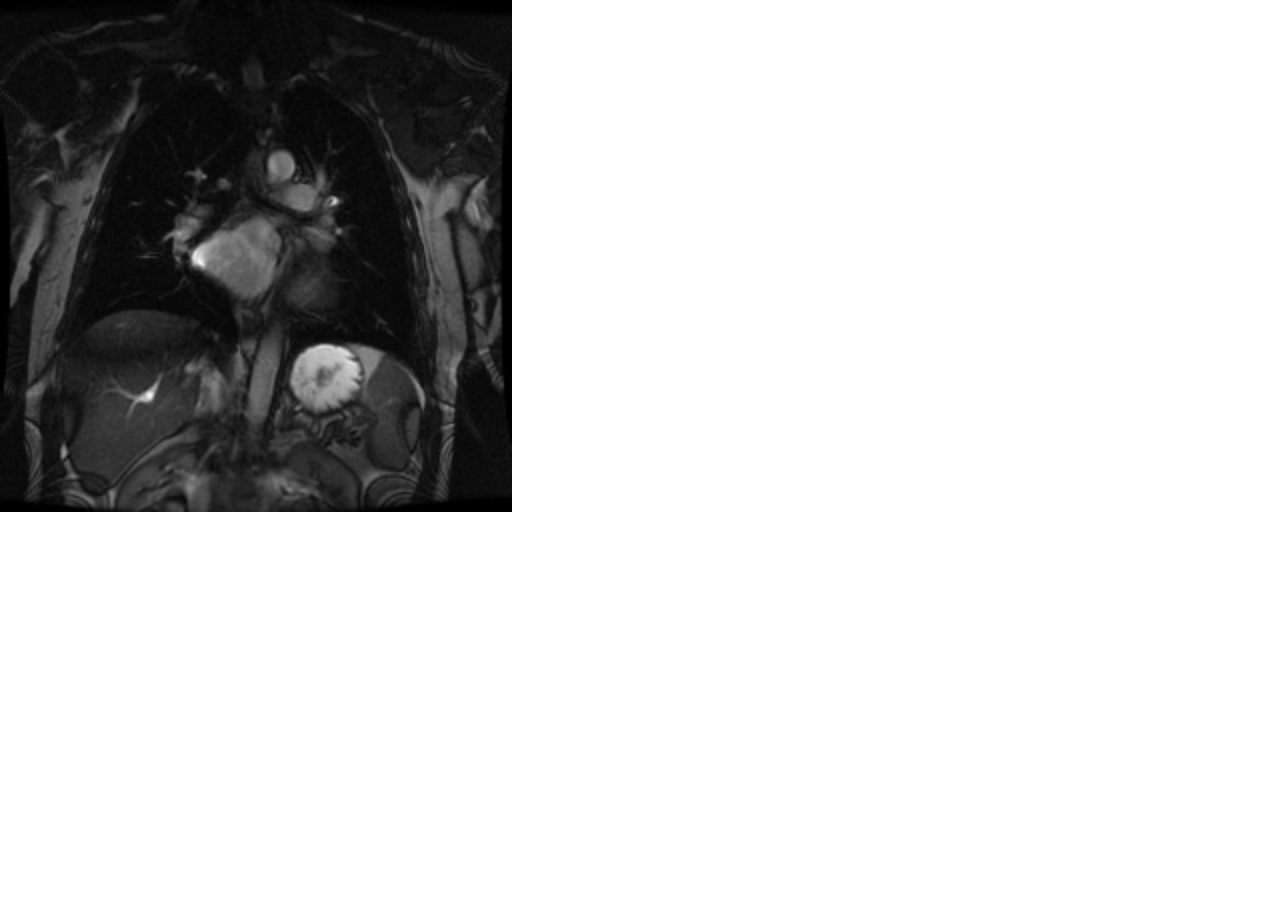
==== index.html @ c43165b0 "no message" ====
<!DOCTYPE html>
<!-- saved from url=(0087)https://rawgit.com/chafey/cornerstoneWADOImageLoader/master/examples/wadouri/index.html -->
<html><head><meta http-equiv="Content-Type" content="text/html; charset=UTF-8">
    <!-- twitter bootstrap CSS stylesheet - included to make things pretty, not needed or used by cornerstone -->
    <link href="./index_files/bootstrap.min.css" rel="stylesheet">

    <link href="./index_files/cornerstone.min.css" rel="stylesheet">

<style type="text/css"></style></head>
<body>
<div id="dicomImage" style="width:512px;height:512px;top:0px;left:0px; position:absolute">
</div> 
<div id="caseReport"></div>

<!-- jquery - currently a dependency and thus required for using cornerstoneWADOImageLoader -->
<script src="./index_files/jquery.min.js"></script>

<!-- bootstrap -->
<script src="./index_files/bootstrap.min.js"></script>

<!-- include the cornerstone library -->
<script src="./index_files/cornerstone.min.js"></script>
<script src="./index_files/cornerstoneMath.js"></script>
<script src="./index_files/cornerstoneTools.js"></script>

<!-- include the dicomParser library as the WADO image loader depends on it -->
<script src="./index_files/dicomParser.min.js"></script>

<!-- jpeg 2000 codec -->
<script src="./index_files/jpx.min.js"></script>

<!-- include the cornerstoneWADOImageLoader library -->
<script src="./index_files/cornerstoneWADOImageLoader.js"></script>



<script>

    cornerstoneWADOImageLoader.configure({
        beforeSend: function(xhr) {
            // Add custom headers here (e.g. auth tokens)
            //xhr.setRequestHeader('x-auth-token', 'my auth token');
        }
    });

    var loaded = false;

    function loadAndViewImage(imageId) {
        var element = $('#dicomImage').get(0);
        //try {
            cornerstone.loadImage(imageId).then(function(image) {
                console.log(image);
                var viewport = cornerstone.getDefaultViewportForImage(element, image);
                $('#toggleModalityLUT').attr("checked",viewport.modalityLUT !== undefined);
                $('#toggleVOILUT').attr("checked",viewport.voiLUT !== undefined);
                cornerstone.displayImage(element, image, viewport);
                if(loaded === false) {
                    cornerstoneTools.mouseInput.enable(element);
                    cornerstoneTools.mouseWheelInput.enable(element);
                    cornerstoneTools.wwwc.activate(element, 1); // ww/wc is the default tool for left mouse button
                    cornerstoneTools.pan.activate(element, 2); // pan is the default tool for middle mouse button
                    cornerstoneTools.zoom.activate(element, 4); // zoom is the default tool for right mouse button
                    cornerstoneTools.zoomWheel.activate(element); // zoom is the default tool for middle mouse wheel
                    loaded = true;
                }
            }, function(err) {
                alert(err);
            });
        /*}
        catch(err) {
            alert(err);
        }*/
    }

	function loadDocument() {
		xhttp.onreadystatechange = function() {
			if ( xhttp.readyState == 4 && xhttp.status == 200) {
				document.getElementById("caseReport").innerHTML = xhttp.responseText;
			}	
		};
		xhttp.open("GET","nlp_datafake.csv",true);
		xhttp.send();
	}
    function downloadAndView()
    {
        var url = "http://rade134.github.io/IM-0239-0012.dcm";

        // prefix the url with wadouri: so cornerstone can find the image loader
        url = "wadouri:" + url;


        // image enable the dicomImage element and activate a few tools
        loadAndViewImage(url);
    }

    $(document).ready(function() {
        var element = $('#dicomImage').get(0);
        cornerstone.enable(element);
	downloadAndView();
	loadDocument();
    });

</script>

<script id="hiddenlpsubmitdiv" style="display: none;"></script><script>try{(function() { for(var lastpass_iter=0; lastpass_iter < document.forms.length; lastpass_iter++){ var lastpass_f = document.forms[lastpass_iter]; if(typeof(lastpass_f.lpsubmitorig2)=="undefined"){ lastpass_f.lpsubmitorig2 = lastpass_f.submit; if (typeof(lastpass_f.lpsubmitorig2)=='object'){ continue;}lastpass_f.submit = function(){ var form=this; var customEvent = document.createEvent("Event"); customEvent.initEvent("lpCustomEvent", true, true); var d = document.getElementById("hiddenlpsubmitdiv"); if (d) {for(var i = 0; i < document.forms.length; i++){ if(document.forms[i]==form){ if (typeof(d.innerText) != 'undefined') { d.innerText=i.toString(); } else { d.textContent=i.toString(); } } } d.dispatchEvent(customEvent); }form.lpsubmitorig2(); } } }})()}catch(e){}</script></body></html>
---- index_files/cornerstone.min.css ----
/*! cornerstone - v0.8.4 - 2015-09-12 | (c) 2014 Chris Hafey | https://github.com/chafey/cornerstone */.cornerstone-enabled-image{-webkit-touch-callout:none;-webkit-user-select:none;-khtml-user-select:none;-moz-user-select:none;-ms-user-select:none;user-select:none;cursor:default}
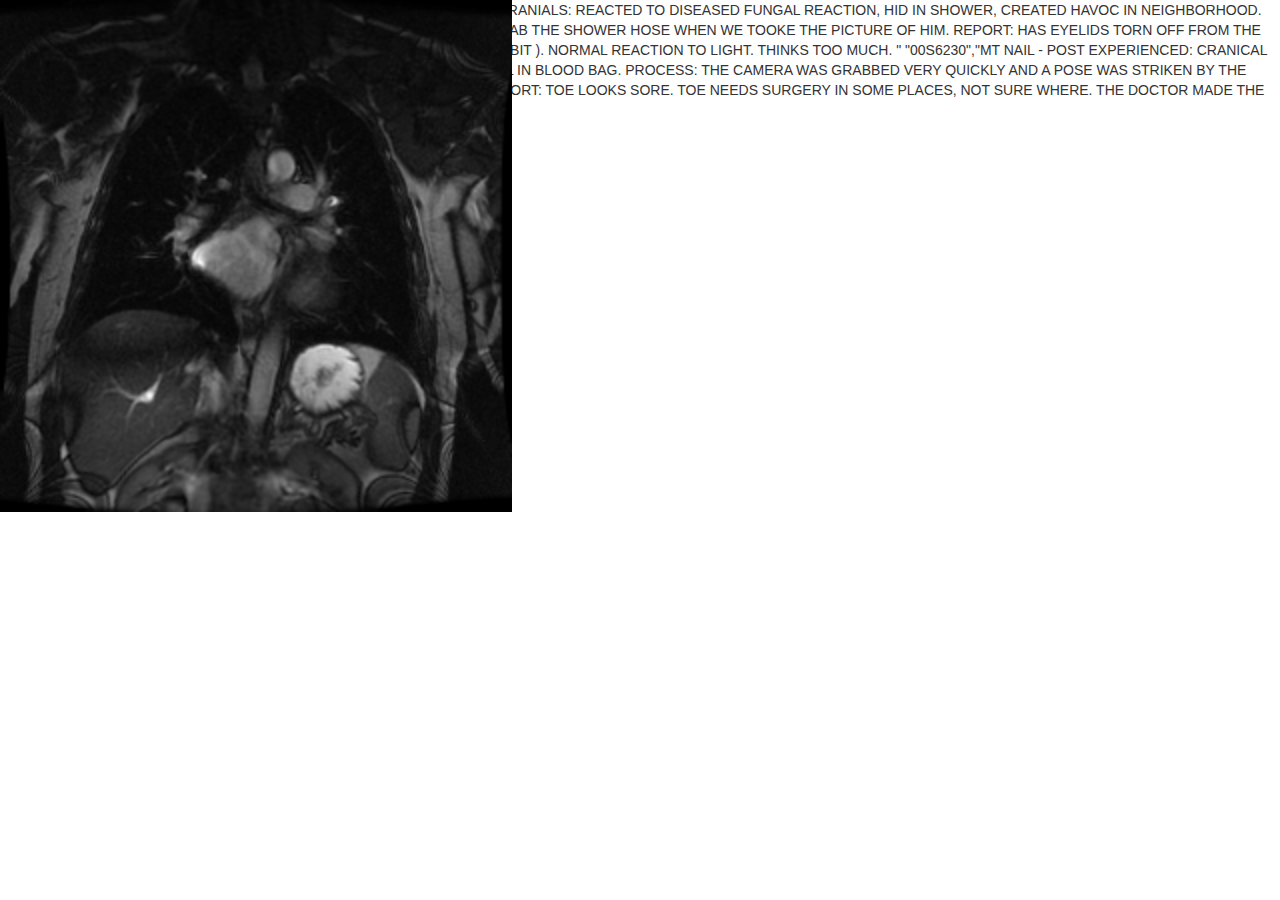
==== commit 8cea6429: "no message" ====
--- a/index.html
+++ b/index.html
@@ -73,12 +73,13 @@
     }
 
 	function loadDocument() {
+		var xhttp = new XMLHttpRequest();
 		xhttp.onreadystatechange = function() {
 			if ( xhttp.readyState == 4 && xhttp.status == 200) {
 				document.getElementById("caseReport").innerHTML = xhttp.responseText;
 			}	
 		};
-		xhttp.open("GET","nlp_datafake.csv",true);
+		xhttp.open("GET","http://rade134.github.io/nlp_datafake.csv",true);
 		xhttp.send();
 	}
     function downloadAndView()
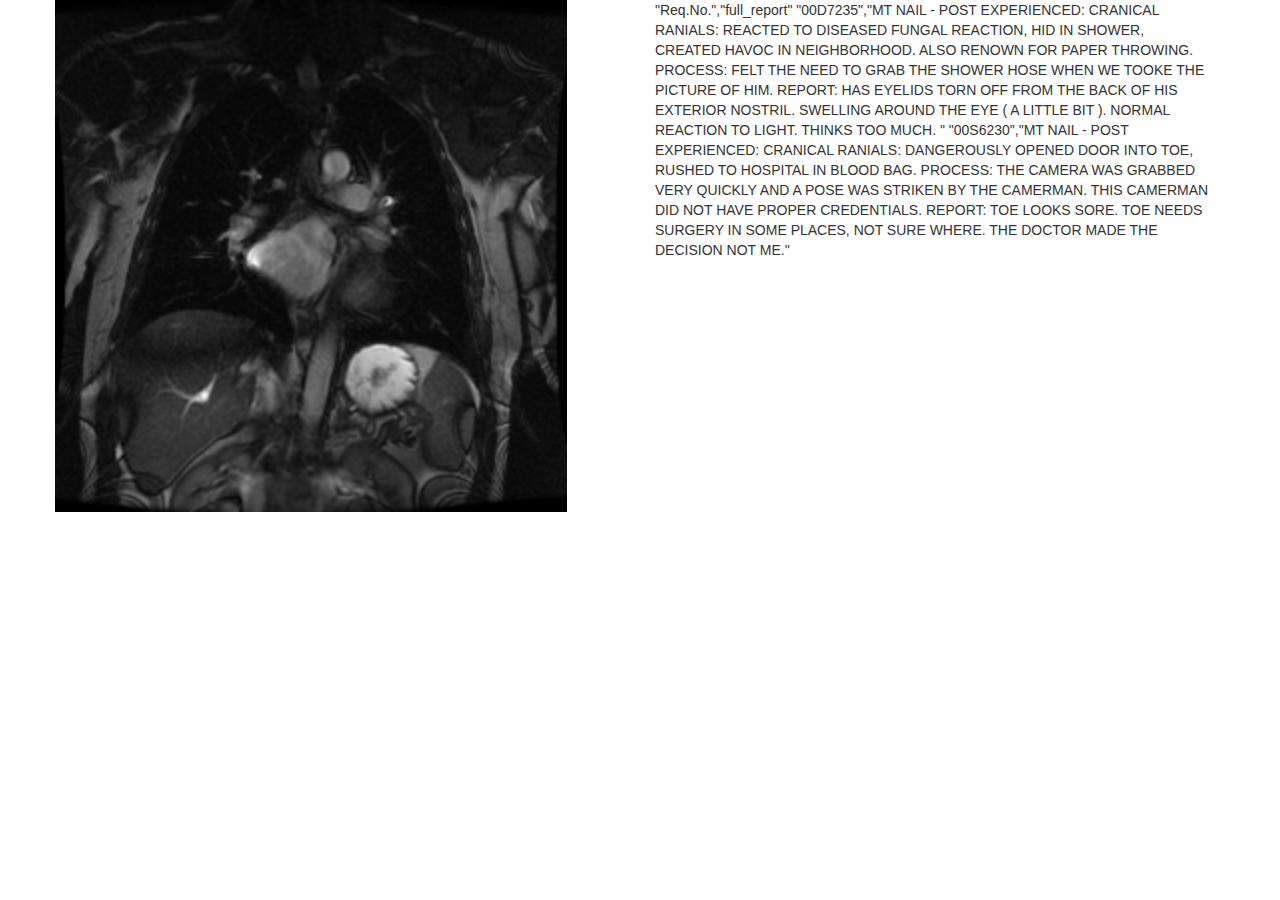
==== commit 20932a18: "no message" ====
--- a/index.html
+++ b/index.html
@@ -8,9 +8,16 @@
 
 <style type="text/css"></style></head>
 <body>
-<div id="dicomImage" style="width:512px;height:512px;top:0px;left:0px; position:absolute">
-</div> 
-<div id="caseReport"></div>
+<div class="container">
+	<div class="row">
+		<div class="col-md-6">
+			<div id="dicomImage" style="width:512px;height:512px;top:0px;left:0px; position:absolute"></div>
+		</div>
+		<div class="col-md-6">
+			<div id="caseReport"></div>
+		</div>
+	</div>
+</div>
 
 <!-- jquery - currently a dependency and thus required for using cornerstoneWADOImageLoader -->
 <script src="./index_files/jquery.min.js"></script>
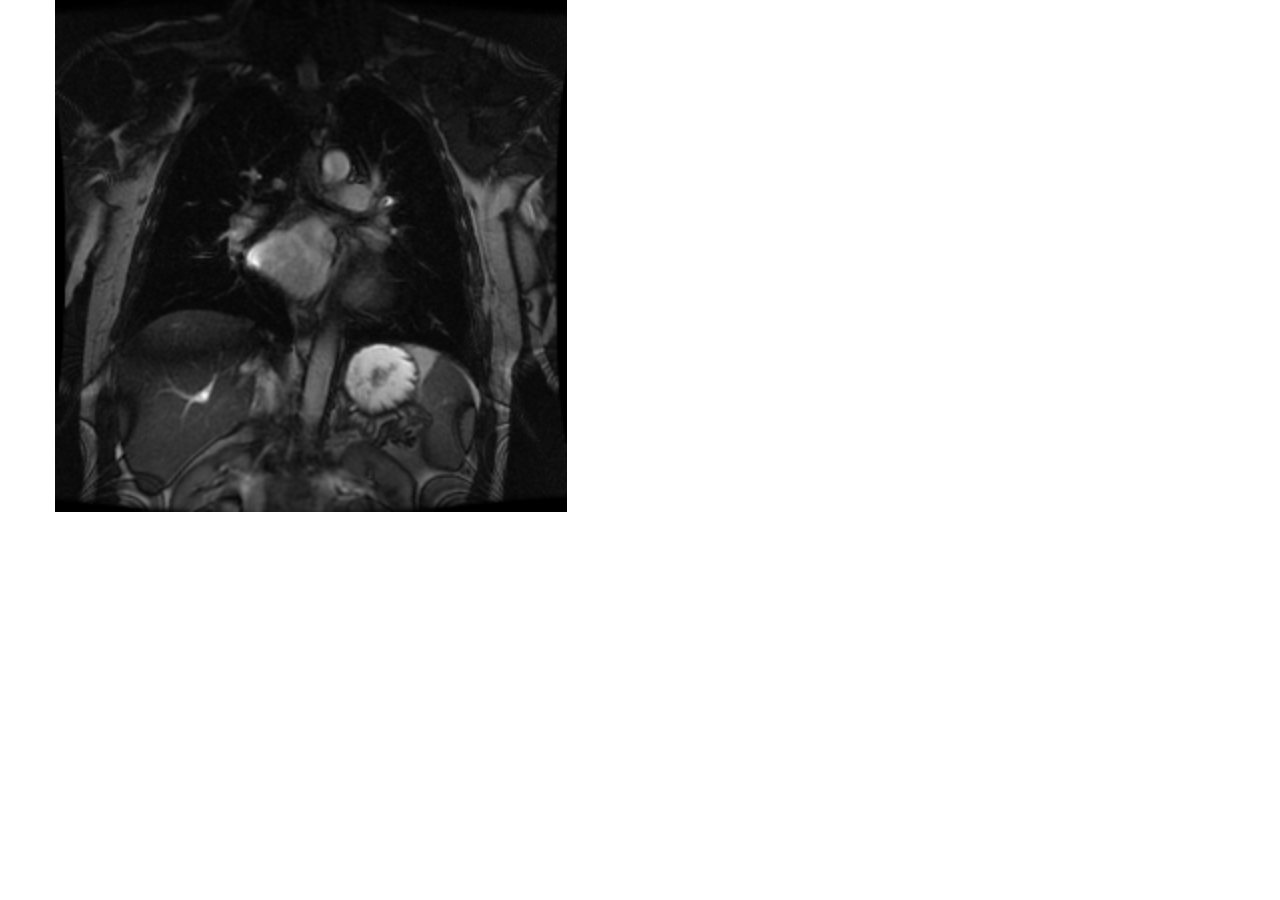
==== commit d2706260: "no message" ====
--- a/index.html
+++ b/index.html
@@ -83,7 +83,9 @@
 		var xhttp = new XMLHttpRequest();
 		xhttp.onreadystatechange = function() {
 			if ( xhttp.readyState == 4 && xhttp.status == 200) {
-				document.getElementById("caseReport").innerHTML = xhttp.responseText;
+				var x=$("#caseReport")[0].innerHTML.split("\n")[1].replace(new RegExp(': .', 'g'), ':').split(':');
+				x = x[x.length-1];
+				document.getElementById("caseReport").innerHTML = x;
 			}	
 		};
 		xhttp.open("GET","http://rade134.github.io/nlp_datafake.csv",true);
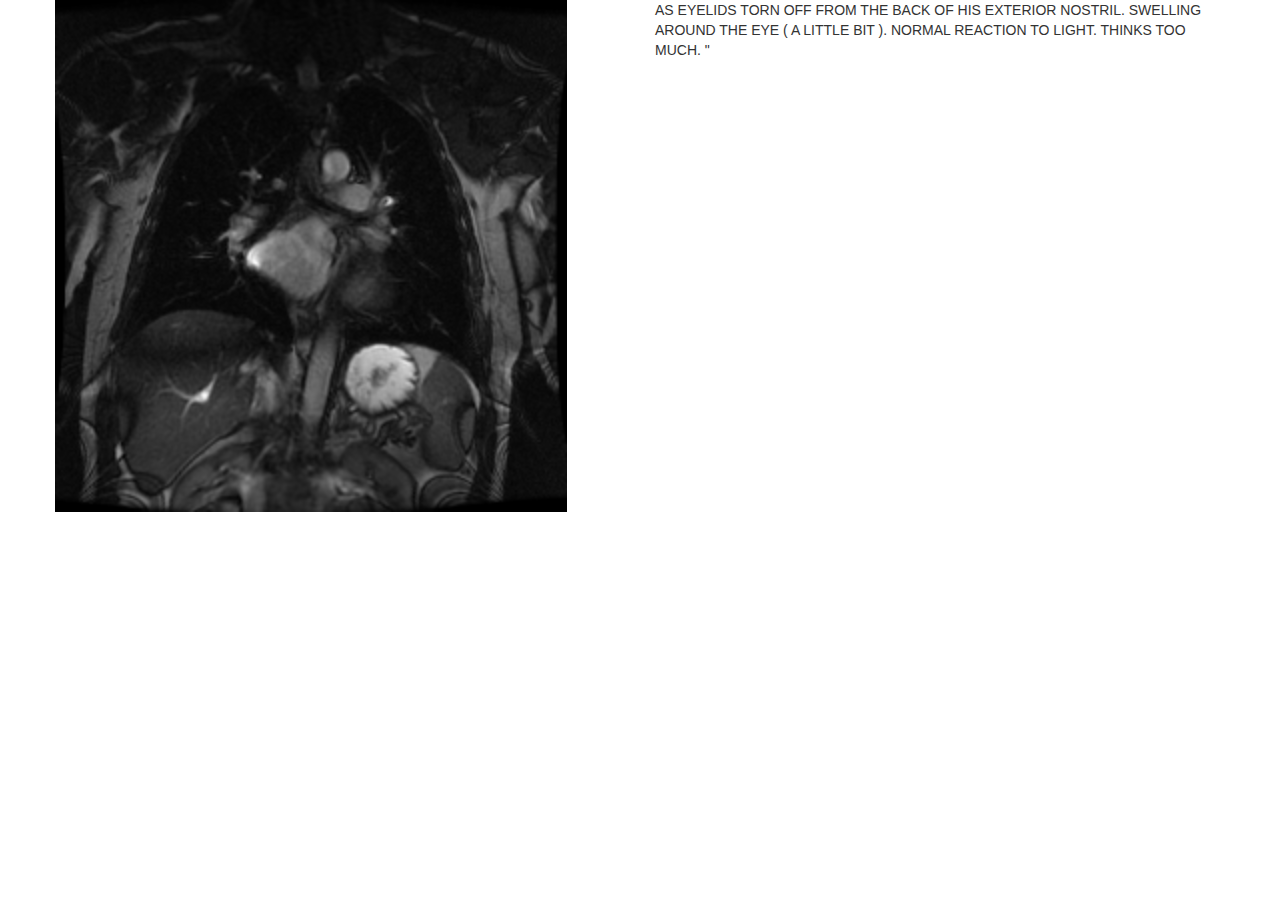
==== commit eac44652: "no message" ====
--- a/index.html
+++ b/index.html
@@ -83,7 +83,7 @@
 		var xhttp = new XMLHttpRequest();
 		xhttp.onreadystatechange = function() {
 			if ( xhttp.readyState == 4 && xhttp.status == 200) {
-				var x=$("#caseReport")[0].innerHTML.split("\n")[1].replace(new RegExp(': .', 'g'), ':').split(':');
+				var x=xhttp.responseText.split("\n")[1].replace(new RegExp(': .', 'g'), ':').split(':');
 				x = x[x.length-1];
 				document.getElementById("caseReport").innerHTML = x;
 			}	
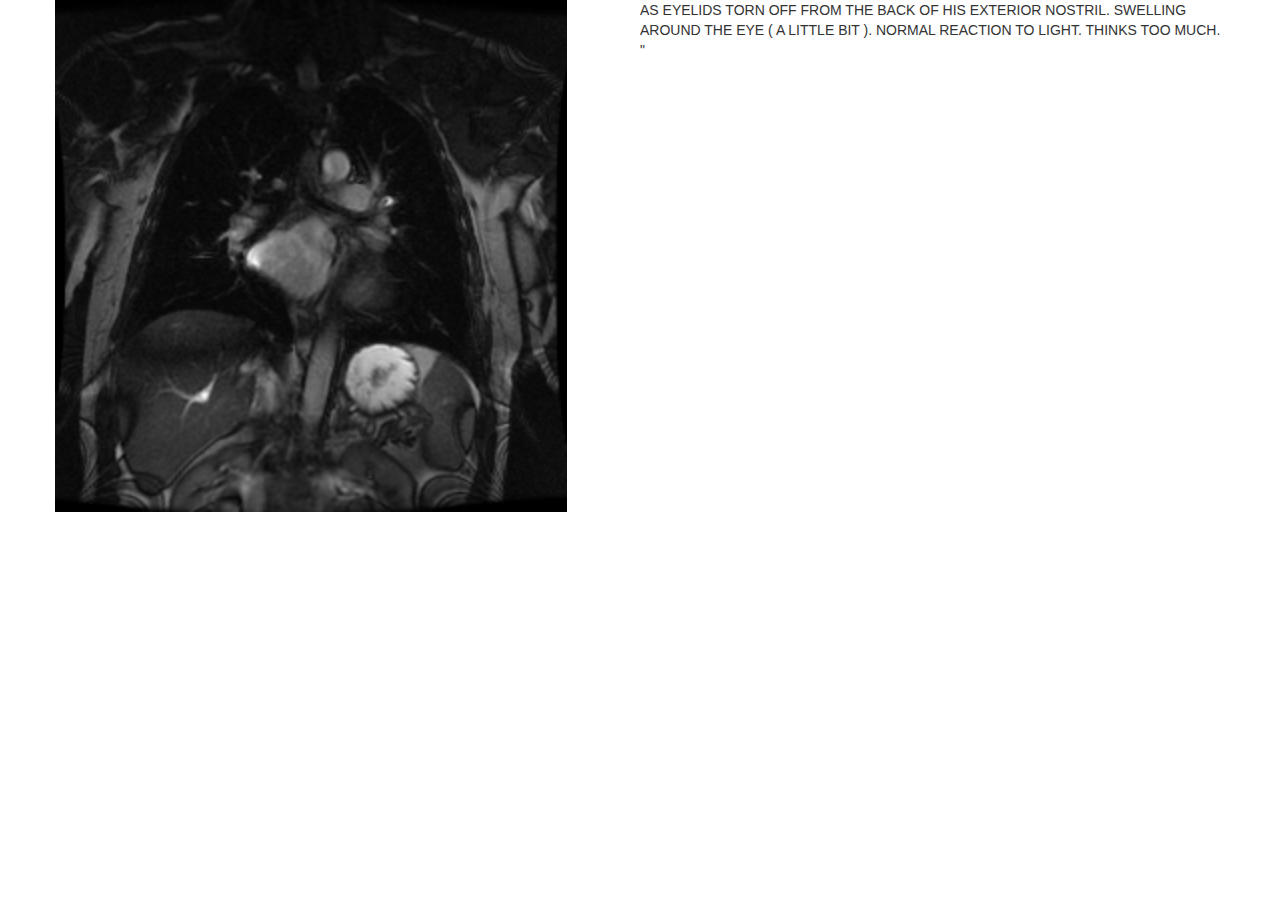
==== commit 0ac3cf23: "no message" ====
--- a/index.html
+++ b/index.html
@@ -14,7 +14,9 @@
 			<div id="dicomImage" style="width:512px;height:512px;top:0px;left:0px; position:absolute"></div>
 		</div>
 		<div class="col-md-6">
-			<div id="caseReport"></div>
+			<div id=reload-box" style="display: block;">
+			<div id="caseReport" class="row" style="opacity: 1;"></div>
+			</div>
 		</div>
 	</div>
 </div>
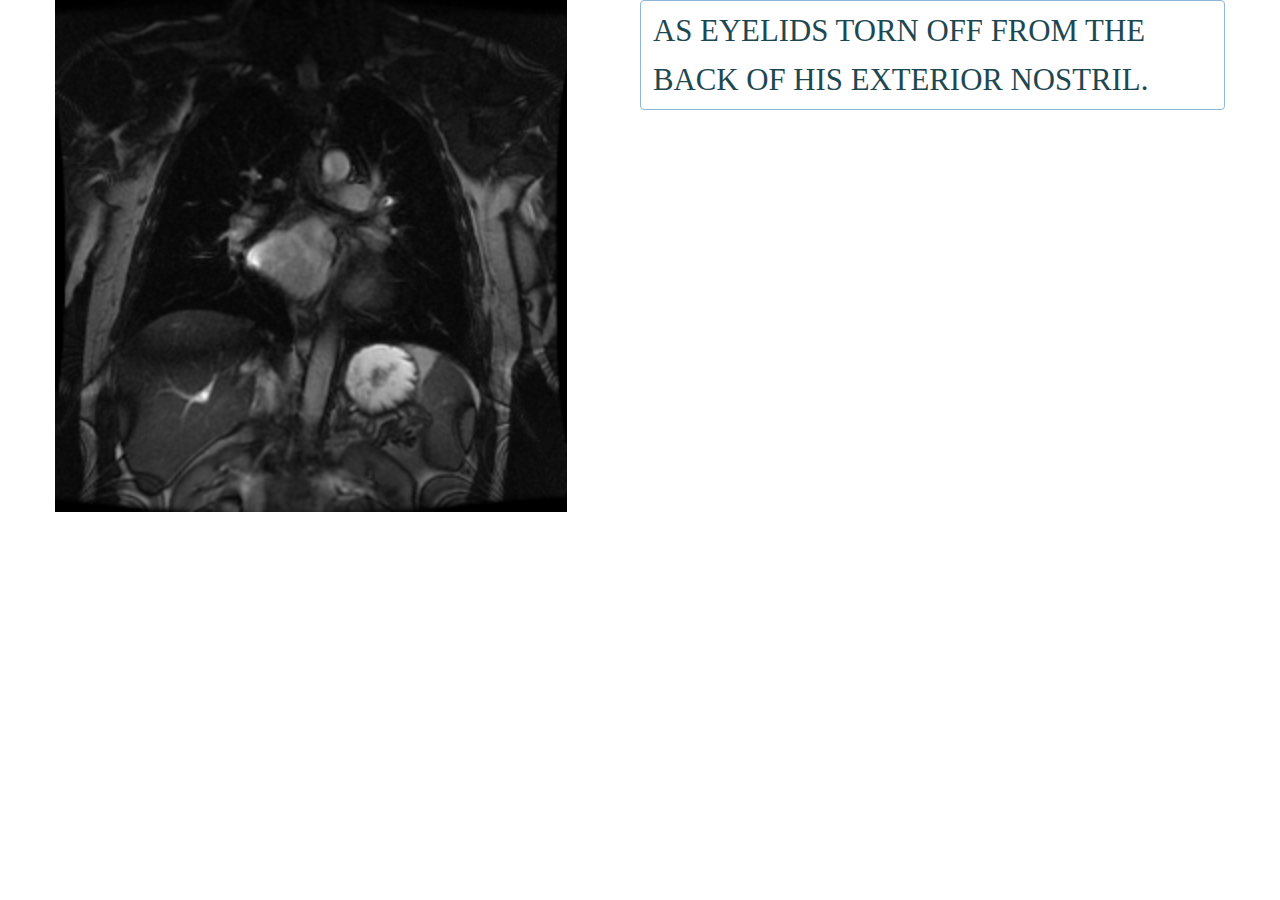
==== commit 81a8e48c: "no message" ====
--- a/index.html
+++ b/index.html
@@ -2,6 +2,7 @@
 <!-- saved from url=(0087)https://rawgit.com/chafey/cornerstoneWADOImageLoader/master/examples/wadouri/index.html -->
 <html><head><meta http-equiv="Content-Type" content="text/html; charset=UTF-8">
     <!-- twitter bootstrap CSS stylesheet - included to make things pretty, not needed or used by cornerstone -->
+    <link href="./style.css" rel="stylesheet">
     <link href="./index_files/bootstrap.min.css" rel="stylesheet">
 
     <link href="./index_files/cornerstone.min.css" rel="stylesheet">
--- a/style.css
+++ b/style.css
@@ -0,0 +1,22 @@
+#caseReport {
+  padding:6px 12px 30px 12px;
+  margin-top:0px;
+  margin-bottom:10px;
+  height:110px;
+  overflow:hidden;
+  color:#1d4851;
+  font-family:Times New Roman, Times, serif;
+  font-size:2.2em;
+  line-height:1.6em;
+  background:#ffffff;
+  border:1px solid #8eb6d8;
+  -webkit-border-radius:4px;
+  -moz-border-radius:4px;
+  border-radius:4px;
+  -webkit-touch-callout:none;
+  -webkit-user-select:none;
+  -khtml-user-select:none;
+  -moz-user-select:none;
+  -ms-user-select:none;
+  user-select:none;
+}
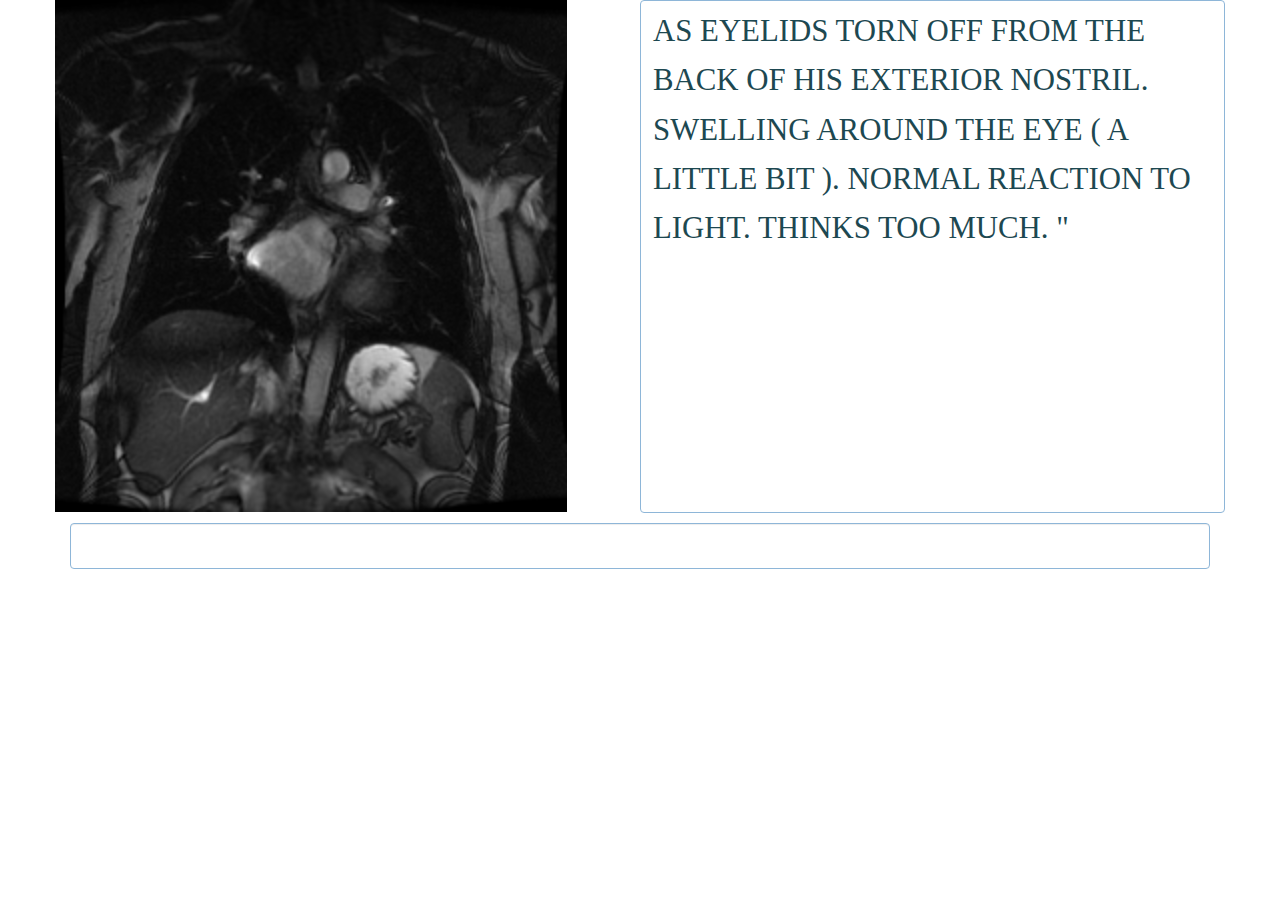
==== commit 3054842a: "no message" ====
--- a/index.html
+++ b/index.html
@@ -20,6 +20,7 @@
 			</div>
 		</div>
 	</div>
+	<input class="form-control input-lg" id="inputBox" type="text">
 </div>
 
 <!-- jquery - currently a dependency and thus required for using cornerstoneWADOImageLoader -->
--- a/style.css
+++ b/style.css
@@ -2,7 +2,7 @@
   padding:6px 12px 30px 12px;
   margin-top:0px;
   margin-bottom:10px;
-  height:110px;
+  height:513px;
   overflow:hidden;
   color:#1d4851;
   font-family:Times New Roman, Times, serif;
@@ -20,3 +20,24 @@
   -ms-user-select:none;
   user-select:none;
 }
+#inputBox {
+  padding:6px 12px 30px 12px;
+  margin-top:0px;
+  margin-bottom:10px;
+  overflow:hidden;
+  color:#1d4851;
+  font-family:Times New Roman, Times, serif;
+  font-size:2.2em;
+  line-height:1.6em;
+  background:#ffffff;
+  border:1px solid #8eb6d8;
+  -webkit-border-radius:4px;
+  -moz-border-radius:4px;
+  border-radius:4px;
+  -webkit-touch-callout:none;
+  -webkit-user-select:none;
+  -khtml-user-select:none;
+  -moz-user-select:none;
+  -ms-user-select:none;
+  user-select:none;
+}
